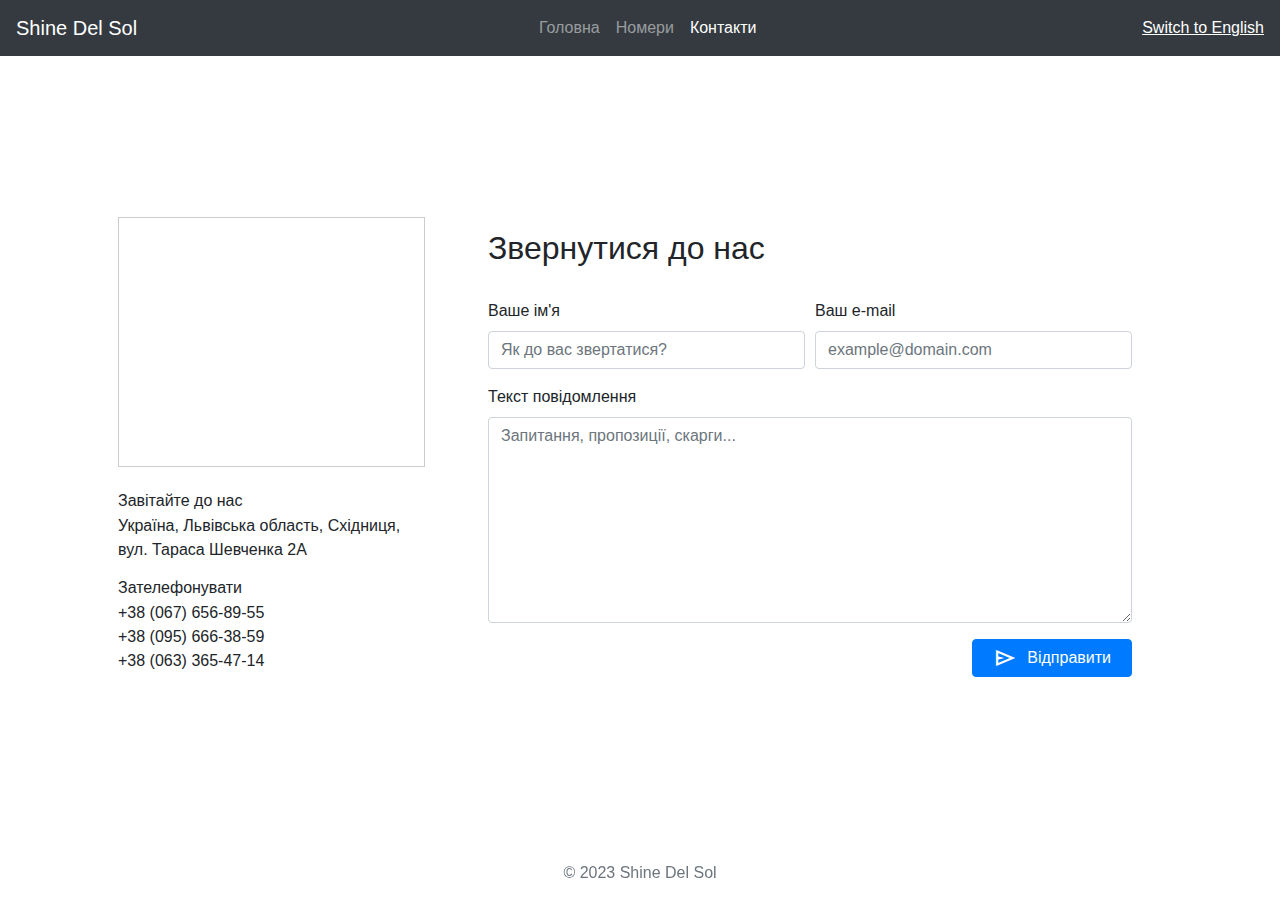
==== contact.html @ a91aa220 "Add files via upload" ====
<!doctype html>
<html lang="en" class="h-100">
  <head>
    <!-- Required meta tags -->
    <meta charset="utf-8">
    <meta name="viewport" content="width=device-width, initial-scale=1, shrink-to-fit=no">

<title>Готель Shine Del Sol</title>
	
	<meta name="description" content="Сайт готелю Shine Del Sol">
	<meta name="keywords" content="Готель, Забронювати номер, Львів">
	<meta name="author" content="Andrey Lapaev, Volodymyr Potsiluyko">
	
	<link rel="shortcut icon" href="favicon.ico" type="image/x-icon"/>
	
    <!-- Bootstrap CSS -->
    <link rel="stylesheet" href="https://cdn.jsdelivr.net/npm/bootstrap@4.0.0/dist/css/bootstrap.min.css" integrity="sha384-Gn5384xqQ1aoWXA+058RXPxPg6fy4IWvTNh0E263XmFcJlSAwiGgFAW/dAiS6JXm" crossorigin="anonymous">
	<link rel="stylesheet" href="https://fonts.googleapis.com/css2?family=Material+Symbols+Outlined:opsz,wght,FILL,GRAD@24,400,0,-25">
	<link rel="stylesheet" type="text/css" href="my_style.css">
<link rel="canonical" href="https://getbootstrap.com/docs/4.3/examples/sticky-footer/">
    <title>Hello, world!</title>
  </head>
  <body class="h-100">
  
    
	
	<nav class="navbar navbar-expand-lg navbar-dark bg-dark">
  <a class="navbar-brand" href="#">Shine Del Sol</a>
  <button class="navbar-toggler" type="button" data-toggle="collapse" data-target="#navbarSupportedContent" aria-controls="navbarSupportedContent" aria-expanded="false" aria-label="Toggle navigation">
    <span class="navbar-toggler-icon"></span>
  </button>

  <div class="collapse navbar-collapse justify-content-center" id="navbarSupportedContent">
    <ul class="navbar-nav justify-content-center">
	
	<li class="nav-item">
        <a class="nav-link" href="index.html">Головна</a>
      </li>
      <li class="nav-item ">
        <a class="nav-link" href="suites.html">Номери</a>
      </li>
      <li class="nav-item active" >
        <a class="nav-link" href="contact.html">Контакти<span class="sr-only">(current)</span></a>
      </li>
	  
    </ul>
  </div>
  
  <a class="" style = "color:white; text-decoration: underline;" href="#">Switch to English</a>
  
</nav>
	
	
	
	
	
	
	
	
	
	
	
	
	
	
	
	
	
	
	

<div class = "container" style="height:90%">

<div class="row mt-3 h-100 w-100">

  <div class="col-4 pl-5 align-self-center  pb-5" >
  
  <div class="mb-4" id="map-container">
      <iframe
        src="https://www.google.com/maps/embed?pb=!1m18!1m12!1m3!1d3770.4166847115494!2d-122.41497858507534!3d37.77630022992867!2m3!1f0!2f0!3f0!3m2!1i1024!2i768!4f13.1!3m3!1m2!1s0x808fca4f4c86e6e3%3A0x1fc3f3bdc447d8f!2sGolden%20Gate%20Bridge!5e0!3m2!1sen!2sus!4v1620009032348!5m2!1sen!2sus"
        width="100%"
        height="100%"
        frameborder="0"
        style="border: 1px solid #ccc"
        allowfullscreen
      ></iframe>
    </div>
	
		<div class = "d-flex flex-column">
			<h6 class="mt-0 mb-1">Завітайте до нас</h6>
			<p class="text-left text-wrap">Україна, Львівська область, Східниця, вул. Тараса Шевченка 2А</p>
		
		</div>
		
		<div class = "d-flex flex-column">
			<h6 class="mt-0 mb-1">Зателефонувати</h6>
			<ul class = "list-of-phone-numbers">
			  <li>+38 (067) 656-89-55</li>
			  <li>+38 (095) 666-38-59</li>
			  <li>+38 (063) 365-47-14</li>
			</ul>
		</div>
  
	
</div>
  <div class="col-8 align-self-center pr-5 pl-5 pb-5 " >
  
  
  
  
  <h2 class = "pb-4">Звернутися до нас</h2>
  
  <form action="send_message.php" class="d-flex flex-column justify-content-end">
  <div class="form-row">
    <div class="form-group col-6">
	
      <label for="inputName">Ваше ім'я</label>
      <input type="name" class="form-control" id="inputName" name="customer_name" placeholder="Як до вас звертатися?">
    </div>
    <div class="form-group col-6">
      <label for="inputEmail">Ваш e-mail</label>
      <input type="email" class="form-control" id="inputEmail" name="email" placeholder="example@domain.com">
    </div>
  </div>
  <div class="form-group">
    <label for="inputMessage">Текст повідомлення</label>
    <textarea class="form-control" id="inputMessage" rows="8" name="message" placeholder ="Запитання, пропозиції, скарги..."></textarea>
  </div>
  <div class="d-flex flex-row justify-content-end">
  <button type="submit" class="btn btn-primary ">
  <div class="d-flex flex-row justify-content-end align-items-center pl-2 pr-2">
				<span class="material-symbols-outlined" style="margin-right: 10px;">send</span>
				<p style="margin: 0px;">Відправити</p>
			</div>
  
  </button>
  </div>
  
</form>
  
  
  
  
  
  
  
  
  
      
  </div>
  <footer class="footer mt-auto py-3 fixed-bottom"style="height: 55px">
  <div class="container">
    <p class="text-center text-muted">© 2023 Shine Del Sol</p>
  </div>
  
</footer>
  
  </div>
  
  
  
   
  
</div>


    <!-- Optional JavaScript -->
    <!-- jQuery first, then Popper.js, then Bootstrap JS -->
    <script src="https://code.jquery.com/jquery-3.2.1.slim.min.js" integrity="sha384-KJ3o2DKtIkvYIK3UENzmM7KCkRr/rE9/Qpg6aAZGJwFDMVNA/GpGFF93hXpG5KkN" crossorigin="anonymous"></script>
    <script src="https://cdn.jsdelivr.net/npm/popper.js@1.12.9/dist/umd/popper.min.js" integrity="sha384-ApNbgh9B+Y1QKtv3Rn7W3mgPxhU9K/ScQsAP7hUibX39j7fakFPskvXusvfa0b4Q" crossorigin="anonymous"></script>
    <script src="https://cdn.jsdelivr.net/npm/bootstrap@4.0.0/dist/js/bootstrap.min.js" integrity="sha384-JZR6Spejh4U02d8jOt6vLEHfe/JQGiRRSQQxSfFWpi1MquVdAyjUar5+76PVCmYl" crossorigin="anonymous"></script>
  </body>
 
</html>
---- my_style.css ----
.list-with-checkmarks {
  list-style-type: none;
  margin-left: 0;
  padding-left: 1.3em;
}

.list-with-checkmarks li::before {
  content: "✓";
  display: inline-block;
  width: 1em;
  margin-left: -1.3em;
}

.list-of-payment-options {
  list-style: none;
  margin-left: 0;
  text-align: right;
}

.list-of-phone-numbers {
  list-style: none;
  margin-left: 0;
  padding-left: 0;
  text-align: left;
}

.gallery {
display: flex;
height: 15rem;
gap: 1rem
}
.gallery > div {
flex: 1;
background-position: center;
background-repeat: no-repeat;
background-size: auto 100%;
transition: all .3s ease-in-out;
}

.gallery > div:hover {
flex: 3;
}

.payment_option {
	margin-bottom: 10px;
	opacity: 0.7;
}
#map-container {
    height: 100px;
    width: 100%;
}
@media (min-width: 992px){
	#map-container {
    height: 150px;
    width: 100%;
}

.cta-button{
	font-size: 1em;
}
}

@media (min-width: 1200px){
#map-container {
    height: 250px;
    width: 100%;
}
.cta-button{
	font-size: 1.3em;
}
}


			  
.star-icon{
	color: #cc7722;
	font-variation-settings: 'FILL' 1, 'wght' 400, 'GRAD' 0, 'opsz' 20;
}

.illustration-icon{
	color: black;
	opacity: 0.6;
	font-size: 48px;
	font-variation-settings: 'FILL' 0, 'wght' 400, 'GRAD' 0, 'opsz' 48;
}

.play-icon{
	color: black;
	opacity: 0.6;
	font-size: 36px;
	font-variation-settings: 'FILL' 1, 'wght' 400, 'GRAD' 0, 'opsz' 24;
}

.subtitle{
	text-transform: uppercase;
	opacity: 0.7;
}

.play-button{
	height: 64px;
	width: 64px;
	border-radius: 32px;
	background-color: white;
	box-shadow: 0px 3px 15px black;
	cursor: grab;
}
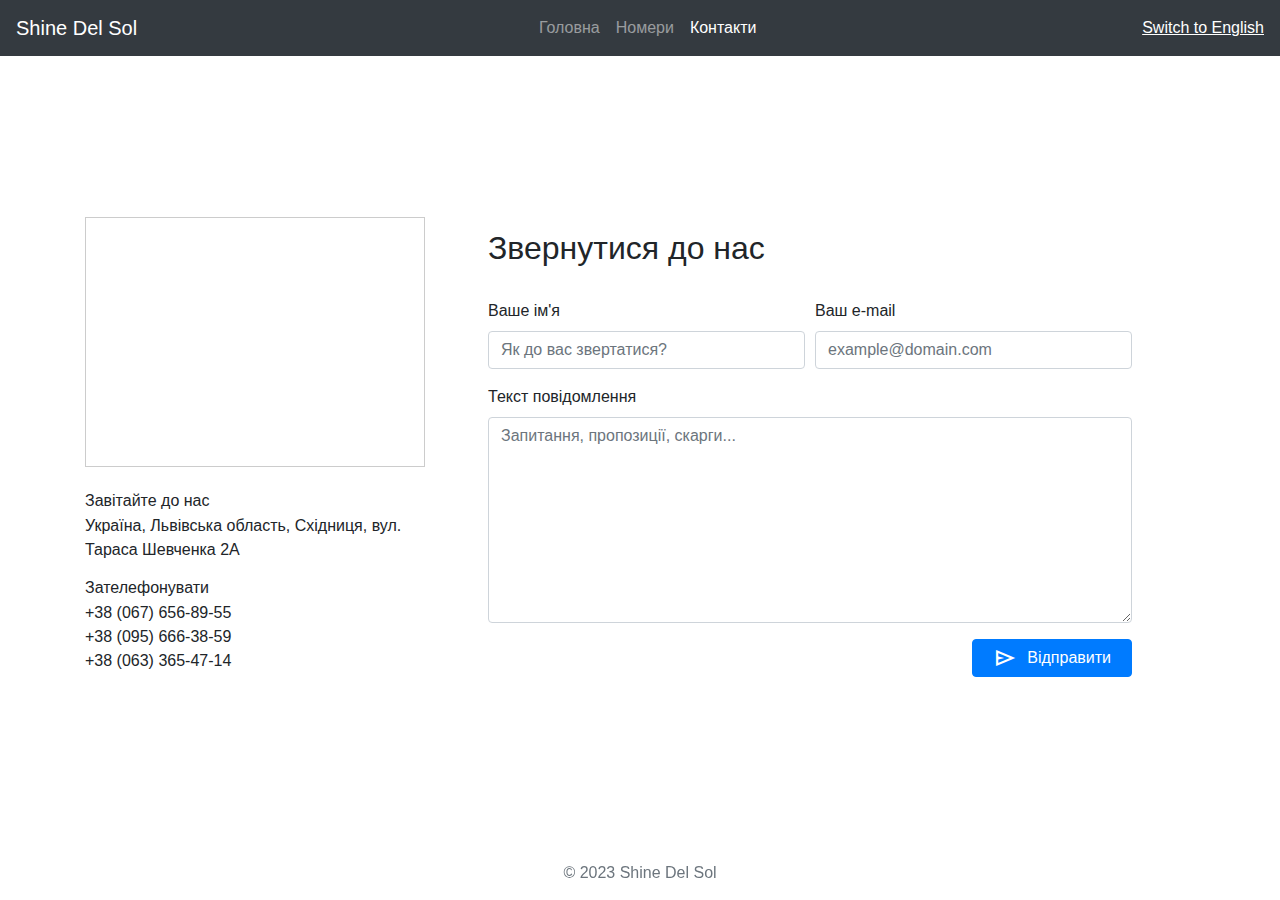
==== commit acba8b7e: "Add files via upload" ====
--- a/contact.html
+++ b/contact.html
@@ -1,5 +1,5 @@
 <!doctype html>
-<html lang="en" class="h-100">
+<html lang="uk" class="h-100">
   <head>
     <!-- Required meta tags -->
     <meta charset="utf-8">
@@ -11,14 +11,14 @@
 	<meta name="keywords" content="Готель, Забронювати номер, Львів">
 	<meta name="author" content="Andrey Lapaev, Volodymyr Potsiluyko">
 	
-	<link rel="shortcut icon" href="favicon.ico" type="image/x-icon"/>
+	<link rel="shortcut icon" href="favicon.ico" type="image/x-icon">
 	
     <!-- Bootstrap CSS -->
     <link rel="stylesheet" href="https://cdn.jsdelivr.net/npm/bootstrap@4.0.0/dist/css/bootstrap.min.css" integrity="sha384-Gn5384xqQ1aoWXA+058RXPxPg6fy4IWvTNh0E263XmFcJlSAwiGgFAW/dAiS6JXm" crossorigin="anonymous">
 	<link rel="stylesheet" href="https://fonts.googleapis.com/css2?family=Material+Symbols+Outlined:opsz,wght,FILL,GRAD@24,400,0,-25">
 	<link rel="stylesheet" type="text/css" href="my_style.css">
 <link rel="canonical" href="https://getbootstrap.com/docs/4.3/examples/sticky-footer/">
-    <title>Hello, world!</title>
+   
   </head>
   <body class="h-100">
   
@@ -73,15 +73,13 @@
 
 <div class="row mt-3 h-100 w-100">
 
-  <div class="col-4 pl-5 align-self-center  pb-5" >
+  <div class="col-4 align-self-center justify-content-center  pb-5" >
   
   <div class="mb-4" id="map-container">
       <iframe
         src="https://www.google.com/maps/embed?pb=!1m18!1m12!1m3!1d3770.4166847115494!2d-122.41497858507534!3d37.77630022992867!2m3!1f0!2f0!3f0!3m2!1i1024!2i768!4f13.1!3m3!1m2!1s0x808fca4f4c86e6e3%3A0x1fc3f3bdc447d8f!2sGolden%20Gate%20Bridge!5e0!3m2!1sen!2sus!4v1620009032348!5m2!1sen!2sus"
-        width="100%"
-        height="100%"
-        frameborder="0"
-        style="border: 1px solid #ccc"
+        style="border: 1px solid #ccc;
+		width:100%; height:100%;"
         allowfullscreen
       ></iframe>
     </div>
@@ -103,7 +101,7 @@
   
 	
 </div>
-  <div class="col-8 align-self-center pr-5 pl-5 pb-5 " >
+  <div class="col-8 align-self-center pr-5 pl-5 pr-5 pb-5 " >
   
   
   
@@ -115,7 +113,7 @@
     <div class="form-group col-6">
 	
       <label for="inputName">Ваше ім'я</label>
-      <input type="name" class="form-control" id="inputName" name="customer_name" placeholder="Як до вас звертатися?">
+      <input type="text" class="form-control" id="inputName" name="customer_name" placeholder="Як до вас звертатися?">
     </div>
     <div class="form-group col-6">
       <label for="inputEmail">Ваш e-mail</label>
@@ -148,7 +146,7 @@
   
       
   </div>
-  <footer class="footer mt-auto py-3 fixed-bottom"style="height: 55px">
+  <footer class="footer mt-auto py-3 fixed-bottom" style="height: 55px">
   <div class="container">
     <p class="text-center text-muted">© 2023 Shine Del Sol</p>
   </div>
